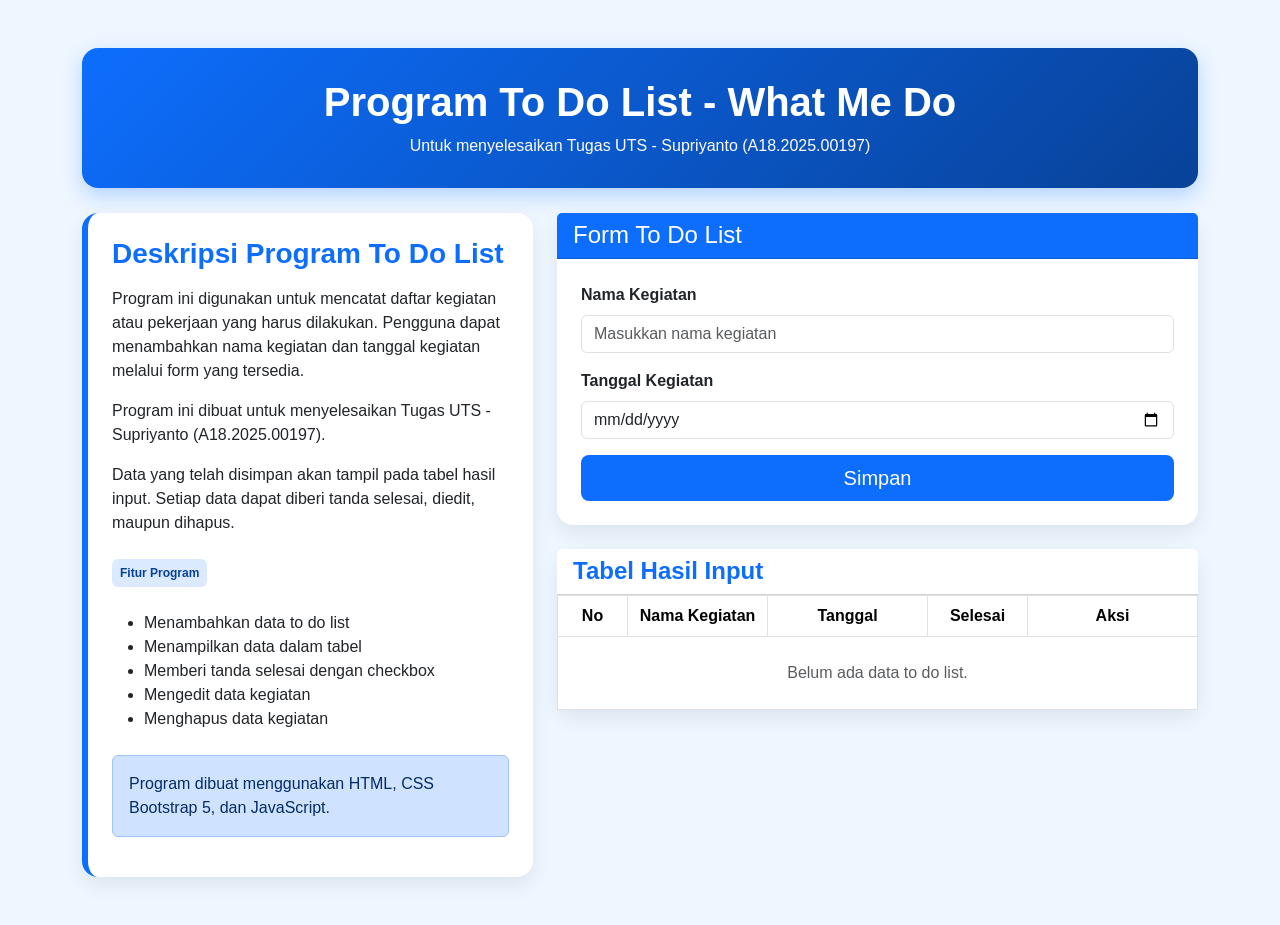
==== index.html @ 5c38e244 "upload ke github" ====
<!doctype html>
<html lang="id">

<head>
    <meta charset="utf-8">
    <meta name="viewport" content="width=device-width, initial-scale=1">
    <title>To Do List Bootstrap 5</title>

    <!-- Bootstrap 5 CSS -->
    <link href="https://cdn.jsdelivr.net/npm/bootstrap@5.3.3/dist/css/bootstrap.min.css" rel="stylesheet">
    <link rel="stylesheet" href="style.css">
</head>

<body>

    <div class="container my-5">

        <!-- Header -->
        <div class="page-header text-center">
            <h1 class="fw-bold mb-2">Program To Do List - What Me Do</h1>
            <p class="mb-0">Untuk menyelesaikan Tugas UTS - Supriyanto (A18.2025.00197)</p>
        </div>

        <div class="row g-4">

            <!-- Kolom Kiri -->
            <div class="col-lg-5">
                <div class="card card-custom description-box h-100">
                    <div class="card-body p-4">
                        <h3 class="fw-bold text-primary mb-3">Deskripsi Program To Do List</h3>

                        <p>
                            Program ini digunakan untuk mencatat daftar kegiatan atau pekerjaan
                            yang harus dilakukan. Pengguna dapat menambahkan nama kegiatan dan
                            tanggal kegiatan melalui form yang tersedia.
                        </p>

                        <p>
                            Program ini dibuat untuk menyelesaikan Tugas UTS - Supriyanto
                            (A18.2025.00197).
                        </p>

                        <p>
                            Data yang telah disimpan akan tampil pada tabel hasil input. Setiap data
                            dapat diberi tanda selesai, diedit, maupun dihapus.
                        </p>

                        <div class="mt-4">
                            <span class="badge badge-blue p-2 mb-2">Fitur Program</span>

                            <ul class="mt-3">
                                <li>Menambahkan data to do list</li>
                                <li>Menampilkan data dalam tabel</li>
                                <li>Memberi tanda selesai dengan checkbox</li>
                                <li>Mengedit data kegiatan</li>
                                <li>Menghapus data kegiatan</li>
                            </ul>
                        </div>

                        <div class="alert alert-primary mt-4">
                            Program dibuat menggunakan HTML, CSS Bootstrap 5, dan JavaScript.
                        </div>
                    </div>
                </div>
            </div>

            <div class="col-lg-7">
                <div class="card card-custom form-box mb-4">
                    <div class="card-header bg-primary text-white">
                        <h4 class="mb-0">Form To Do List</h4>
                    </div>

                    <div class="card-body p-4">
                        <form id="todoForm">
                            <input type="hidden" id="editIndex">

                            <div class="mb-3">
                                <label for="namaTodo" class="form-label fw-semibold">Nama Kegiatan</label>
                                <input type="text" class="form-control" id="namaTodo"
                                    placeholder="Masukkan nama kegiatan">
                            </div>

                            <div class="mb-3">
                                <label for="tanggalTodo" class="form-label fw-semibold">Tanggal Kegiatan</label>
                                <input type="date" class="form-control" id="tanggalTodo">
                            </div>

                            <div class="d-grid">
                                <button type="submit" class="btn btn-blue btn-lg" id="btnSimpan">
                                    Simpan
                                </button>
                            </div>
                        </form>
                    </div>
                </div>

                <div class="card card-custom">
                    <div class="card-header bg-white">
                        <h4 class="mb-0 text-primary fw-bold">Tabel Hasil Input</h4>
                    </div>

                    <div class="card-body p-0">
                        <div class="table-responsive">
                            <table class="table table-bordered table-hover align-middle mb-0">
                                <thead class="text-center">
                                    <tr>
                                        <th style="width: 70px;">No</th>
                                        <th>Nama Kegiatan</th>
                                        <th style="width: 160px;">Tanggal</th>
                                        <th style="width: 100px;">Selesai</th>
                                        <th style="width: 170px;">Aksi</th>
                                    </tr>
                                </thead>
                                <tbody id="todoTable">
                                    <tr>
                                        <td colspan="5" class="text-center text-muted py-4">
                                            Belum ada data to do list.
                                        </td>
                                    </tr>
                                </tbody>
                            </table>
                        </div>
                    </div>
                </div>

            </div>
        </div>
    </div>

    <script src="https://cdn.jsdelivr.net/npm/bootstrap@5.3.3/dist/js/bootstrap.bundle.min.js"></script>
    <script src="/script.js"></script>

</body>

</html>
---- style.css ----
body {
    background: #eef6ff;
    font-family: Arial, sans-serif;
}

.page-header {
    background: linear-gradient(135deg, #0d6efd, #084298);
    color: white;
    padding: 30px;
    border-radius: 16px;
    margin-bottom: 25px;
    box-shadow: 0 8px 20px rgba(13, 110, 253, 0.25);
}

.card-custom {
    border: none;
    border-radius: 16px;
    box-shadow: 0 8px 20px rgba(0, 0, 0, 0.08);
}

.description-box {
    min-height: 430px;
    background: white;
    border-left: 6px solid #0d6efd;
}

.form-box {
    background: white;
}

.table thead {
    background: #0d6efd;
    color: white;
}

.btn-blue {
    background: #0d6efd;
    color: white;
    border: none;
}

.btn-blue:hover {
    background: #084298;
    color: white;
}

.completed {
    text-decoration: line-through;
    color: #6c757d;
}

.badge-blue {
    background: #dbeafe;
    color: #084298;
}
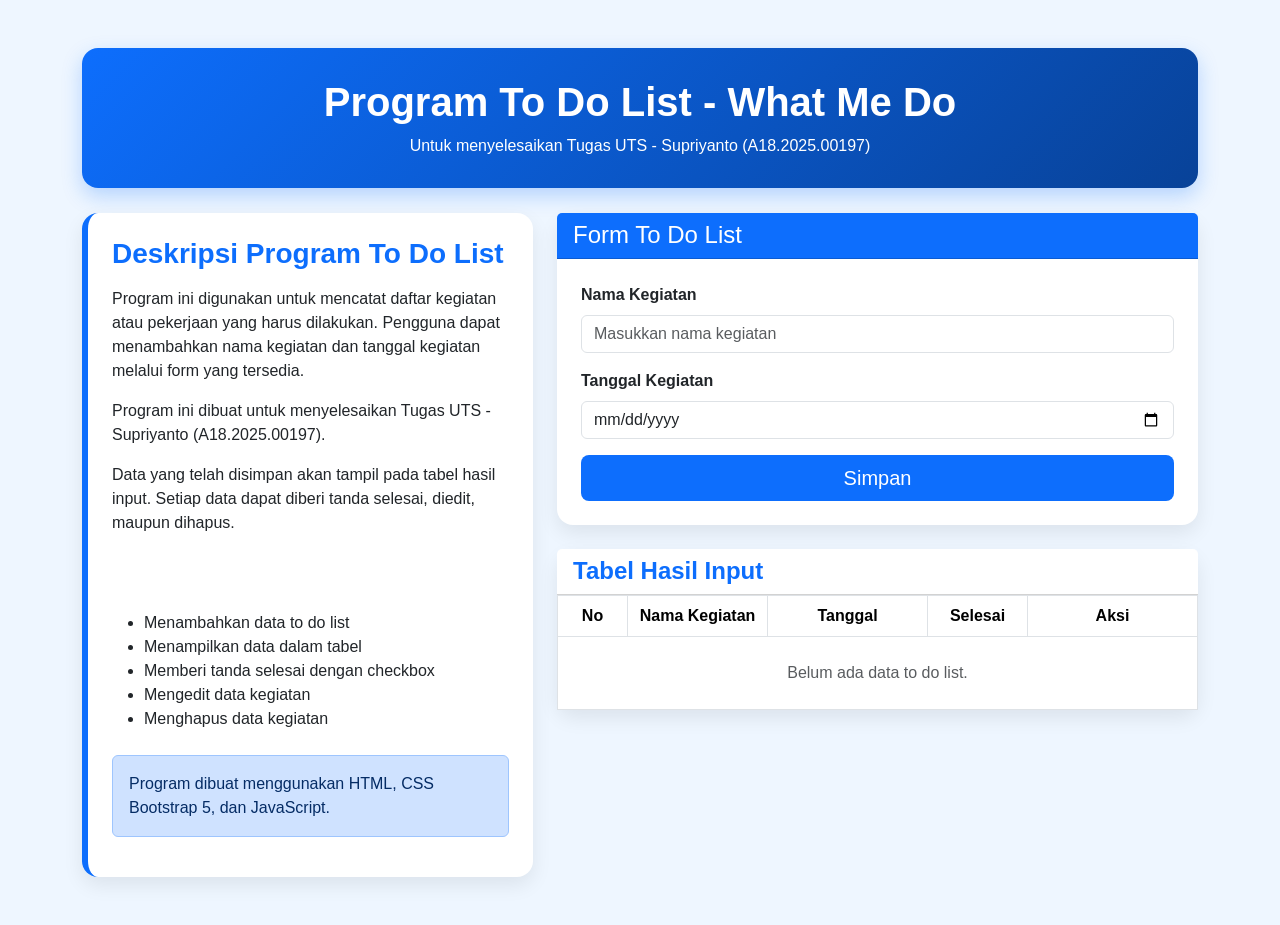
==== commit c887f12c: "upload ke githubs" ====
--- a/index.html
+++ b/index.html
@@ -15,7 +15,6 @@
 
     <div class="container my-5">
 
-        <!-- Header -->
         <div class="page-header text-center">
             <h1 class="fw-bold mb-2">Program To Do List - What Me Do</h1>
             <p class="mb-0">Untuk menyelesaikan Tugas UTS - Supriyanto (A18.2025.00197)</p>
@@ -23,7 +22,6 @@
 
         <div class="row g-4">
 
-            <!-- Kolom Kiri -->
             <div class="col-lg-5">
                 <div class="card card-custom description-box h-100">
                     <div class="card-body p-4">
@@ -46,7 +44,7 @@
                         </p>
 
                         <div class="mt-4">
-                            <span class="badge badge-blue p-2 mb-2">Fitur Program</span>
+                            <span class="badge badge-dark p-2 mb-2">Fitur Program</span>
 
                             <ul class="mt-3">
                                 <li>Menambahkan data to do list</li>
@@ -131,5 +129,4 @@
     <script src="/script.js"></script>
 
 </body>
-
 </html>
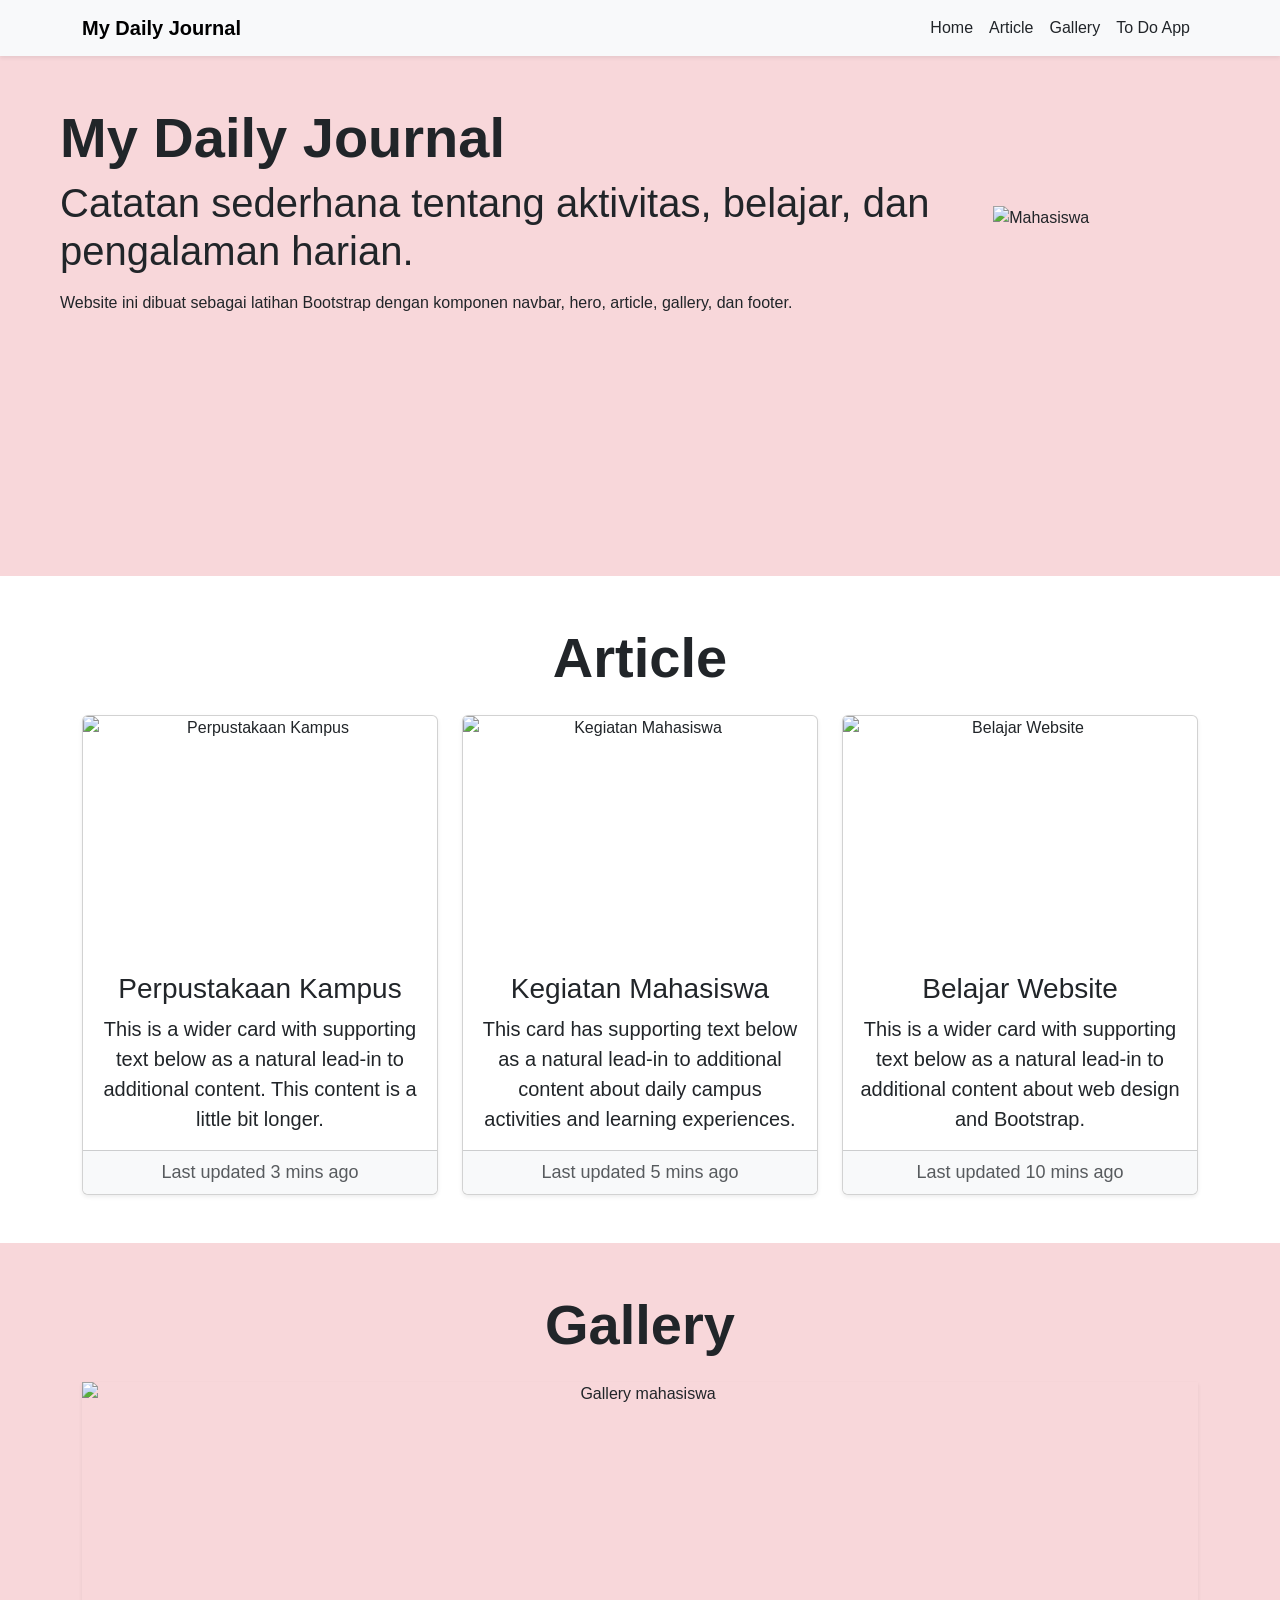
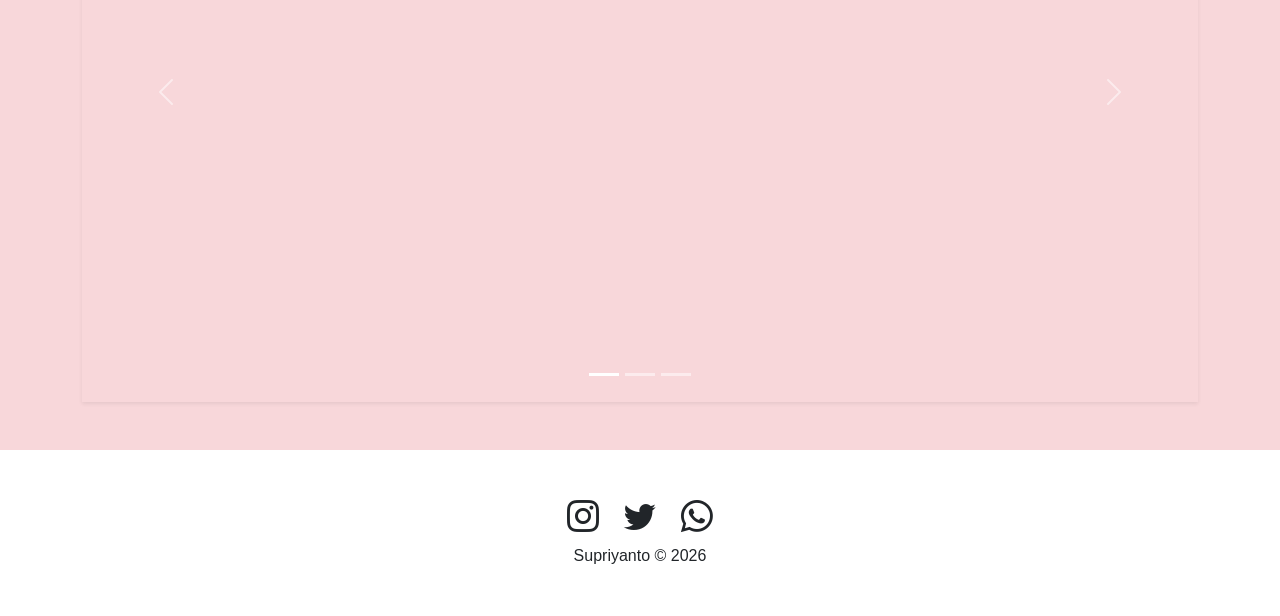
==== commit 954e9556: "menambah tugas yang lain" ====
--- a/index.html
+++ b/index.html
@@ -4,129 +4,265 @@
 <head>
     <meta charset="utf-8">
     <meta name="viewport" content="width=device-width, initial-scale=1">
-    <title>To Do List Bootstrap 5</title>
-
-    <!-- Bootstrap 5 CSS -->
+    <title>My Daily Journal</title>
+
+    <link rel="icon" href="https://cdn-icons-png.flaticon.com/512/3135/3135715.png">
+
     <link href="https://cdn.jsdelivr.net/npm/bootstrap@5.3.3/dist/css/bootstrap.min.css" rel="stylesheet">
-    <link rel="stylesheet" href="style.css">
+
+    <link href="https://cdn.jsdelivr.net/npm/bootstrap-icons@1.11.3/font/bootstrap-icons.css" rel="stylesheet">
+
+    <style>
+        body {
+            font-family: Arial, Helvetica, sans-serif;
+        }
+
+        #hero {
+            min-height: 520px;
+            display: flex;
+        }
+
+        section {
+            scroll-margin-top: 80px;
+        }
+
+        .hero-img {
+            max-width: 300px;
+        }
+
+        .article-img {
+            height: 220px;
+            object-fit: cover;
+        }
+
+        .carousel-img {
+            height: 620px;
+            object-fit: cover;
+        }
+
+        .article-img {
+            height: 240px;
+            object-fit: cover;
+        }
+
+        .card {
+            overflow: hidden;
+        }
+
+        .card-title {
+            font-size: 28px;
+        }
+
+        .card-text {
+            line-height: 1.5;
+        }
+
+        .card-footer {
+            background-color: #f8f9fa;
+            font-size: 18px;
+        }
+
+        footer a {
+            text-decoration: none;
+        }
+
+        @media (max-width: 768px) {
+            .carousel-img {
+                height: 360px;
+            }
+
+            .hero-img {
+                max-width: 240px;
+            }
+        }
+    </style>
 </head>
 
 <body>
 
-    <div class="container my-5">
-
-        <div class="page-header text-center">
-            <h1 class="fw-bold mb-2">Program To Do List - What Me Do</h1>
-            <p class="mb-0">Untuk menyelesaikan Tugas UTS - Supriyanto (A18.2025.00197)</p>
-        </div>
-
-        <div class="row g-4">
-
-            <div class="col-lg-5">
-                <div class="card card-custom description-box h-100">
-                    <div class="card-body p-4">
-                        <h3 class="fw-bold text-primary mb-3">Deskripsi Program To Do List</h3>
-
-                        <p>
-                            Program ini digunakan untuk mencatat daftar kegiatan atau pekerjaan
-                            yang harus dilakukan. Pengguna dapat menambahkan nama kegiatan dan
-                            tanggal kegiatan melalui form yang tersedia.
-                        </p>
-
-                        <p>
-                            Program ini dibuat untuk menyelesaikan Tugas UTS - Supriyanto
-                            (A18.2025.00197).
-                        </p>
-
-                        <p>
-                            Data yang telah disimpan akan tampil pada tabel hasil input. Setiap data
-                            dapat diberi tanda selesai, diedit, maupun dihapus.
-                        </p>
-
-                        <div class="mt-4">
-                            <span class="badge badge-dark p-2 mb-2">Fitur Program</span>
-
-                            <ul class="mt-3">
-                                <li>Menambahkan data to do list</li>
-                                <li>Menampilkan data dalam tabel</li>
-                                <li>Memberi tanda selesai dengan checkbox</li>
-                                <li>Mengedit data kegiatan</li>
-                                <li>Menghapus data kegiatan</li>
-                            </ul>
-                        </div>
-
-                        <div class="alert alert-primary mt-4">
-                            Program dibuat menggunakan HTML, CSS Bootstrap 5, dan JavaScript.
-                        </div>
-                    </div>
-                </div>
-            </div>
-
-            <div class="col-lg-7">
-                <div class="card card-custom form-box mb-4">
-                    <div class="card-header bg-primary text-white">
-                        <h4 class="mb-0">Form To Do List</h4>
-                    </div>
-
-                    <div class="card-body p-4">
-                        <form id="todoForm">
-                            <input type="hidden" id="editIndex">
-
-                            <div class="mb-3">
-                                <label for="namaTodo" class="form-label fw-semibold">Nama Kegiatan</label>
-                                <input type="text" class="form-control" id="namaTodo"
-                                    placeholder="Masukkan nama kegiatan">
-                            </div>
-
-                            <div class="mb-3">
-                                <label for="tanggalTodo" class="form-label fw-semibold">Tanggal Kegiatan</label>
-                                <input type="date" class="form-control" id="tanggalTodo">
-                            </div>
-
-                            <div class="d-grid">
-                                <button type="submit" class="btn btn-blue btn-lg" id="btnSimpan">
-                                    Simpan
-                                </button>
-                            </div>
-                        </form>
-                    </div>
-                </div>
-
-                <div class="card card-custom">
-                    <div class="card-header bg-white">
-                        <h4 class="mb-0 text-primary fw-bold">Tabel Hasil Input</h4>
-                    </div>
-
-                    <div class="card-body p-0">
-                        <div class="table-responsive">
-                            <table class="table table-bordered table-hover align-middle mb-0">
-                                <thead class="text-center">
-                                    <tr>
-                                        <th style="width: 70px;">No</th>
-                                        <th>Nama Kegiatan</th>
-                                        <th style="width: 160px;">Tanggal</th>
-                                        <th style="width: 100px;">Selesai</th>
-                                        <th style="width: 170px;">Aksi</th>
-                                    </tr>
-                                </thead>
-                                <tbody id="todoTable">
-                                    <tr>
-                                        <td colspan="5" class="text-center text-muted py-4">
-                                            Belum ada data to do list.
-                                        </td>
-                                    </tr>
-                                </tbody>
-                            </table>
-                        </div>
-                    </div>
-                </div>
-
-            </div>
-        </div>
-    </div>
+    <nav class="navbar navbar-expand-lg bg-body-tertiary sticky-top shadow-sm">
+        <div class="container">
+            <a class="navbar-brand fw-semibold" href="#">My Daily Journal</a>
+
+            <button class="navbar-toggler" type="button" data-bs-toggle="collapse" data-bs-target="#navbarMenu"
+                aria-controls="navbarMenu" aria-expanded="false" aria-label="Toggle navigation">
+                <span class="navbar-toggler-icon"></span>
+            </button>
+
+            <div class="collapse navbar-collapse" id="navbarMenu">
+                <ul class="navbar-nav ms-auto mb-2 mb-lg-0 text-dark">
+                    <li class="nav-item">
+                        <a class="nav-link text-dark" href="#">Home</a>
+                    </li>
+
+                    <li class="nav-item">
+                        <a class="nav-link text-dark" href="#article">Article</a>
+                    </li>
+
+                    <li class="nav-item">
+                        <a class="nav-link text-dark" href="#gallery">Gallery</a>
+                    </li>
+                    <li class="nav-item">
+                        <a class="nav-link text-dark" href="/to-do.html">To Do App</a>
+                    </li>
+                </ul>
+            </div>
+        </div>
+    </nav>
+
+    <section id="hero" class="text-center text-sm-start p-5 bg-danger-subtle">
+        <div class="container-fluid">
+            <div class="d-sm-flex flex-sm-row-reverse align-items-center">
+                <img src="https://images.unsplash.com/photo-1519389950473-47ba0277781c?auto=format&fit=crop&w=700&q=80"
+                    alt="Mahasiswa" class="img-fluid hero-img mb-4 mb-sm-0" width="300">
+
+                <div>
+                    <h1 class="fw-bold display-4">My Daily Journal</h1>
+                    <h4 class="lead display-6">Catatan sederhana tentang aktivitas, belajar, dan pengalaman harian.</h4>
+                    <p class="mt-3">
+                        Website ini dibuat sebagai latihan Bootstrap dengan komponen navbar, hero, article, gallery,
+                        dan footer.
+                    </p>
+                </div>
+            </div>
+        </div>
+    </section>
+
+
+    <section id="article" class="text-center p-5">
+        <div class="container">
+            <h1 class="fw-bold display-4 pb-3">Article</h1>
+
+            <div class="row justify-content-center g-4">
+                <div class="col-md-4">
+                    <div class="card h-100 shadow-sm">
+                        <img src="https://images.unsplash.com/photo-1521587760476-6c12a4b040da?auto=format&fit=crop&w=700&q=80"
+                            class="card-img-top article-img" alt="Perpustakaan Kampus">
+
+                        <div class="card-body text-center">
+                            <h3 class="card-title">Perpustakaan Kampus</h3>
+                            <p class="card-text fs-5">
+                                This is a wider card with supporting text below as a natural lead-in
+                                to additional content. This content is a little bit longer.
+                            </p>
+                        </div>
+
+                        <div class="card-footer text-center text-body-secondary">
+                            Last updated 3 mins ago
+                        </div>
+                    </div>
+                </div>
+
+                <div class="col-md-4">
+                    <div class="card h-100 shadow-sm">
+                        <img src="https://images.unsplash.com/photo-1523240795612-9a054b0db644?auto=format&fit=crop&w=700&q=80"
+                            class="card-img-top article-img" alt="Kegiatan Mahasiswa">
+
+                        <div class="card-body text-center">
+                            <h3 class="card-title">Kegiatan Mahasiswa</h3>
+                            <p class="card-text fs-5">
+                                This card has supporting text below as a natural lead-in to additional
+                                content about daily campus activities and learning experiences.
+                            </p>
+                        </div>
+
+                        <div class="card-footer text-center text-body-secondary">
+                            Last updated 5 mins ago
+                        </div>
+                    </div>
+                </div>
+
+                <div class="col-md-4">
+                    <div class="card h-100 shadow-sm">
+                        <img src="https://images.unsplash.com/photo-1498050108023-c5249f4df085?auto=format&fit=crop&w=700&q=80"
+                            class="card-img-top article-img" alt="Belajar Website">
+
+                        <div class="card-body text-center">
+                            <h3 class="card-title">Belajar Website</h3>
+                            <p class="card-text fs-5">
+                                This is a wider card with supporting text below as a natural lead-in
+                                to additional content about web design and Bootstrap.
+                            </p>
+                        </div>
+
+                        <div class="card-footer text-center text-body-secondary">
+                            Last updated 10 mins ago
+                        </div>
+                    </div>
+                </div>
+            </div>
+        </div>
+    </section>
+    <section id="gallery" class="text-center p-5 bg-danger-subtle">
+        <div class="container">
+            <h1 class="fw-bold display-4 pb-3">Gallery</h1>
+
+            <div id="carouselGallery" class="carousel slide shadow-sm" data-bs-ride="carousel">
+                <div class="carousel-indicators">
+                    <button type="button" data-bs-target="#carouselGallery" data-bs-slide-to="0" class="active"
+                        aria-current="true" aria-label="Slide 1"></button>
+                    <button type="button" data-bs-target="#carouselGallery" data-bs-slide-to="1"
+                        aria-label="Slide 2"></button>
+                    <button type="button" data-bs-target="#carouselGallery" data-bs-slide-to="2"
+                        aria-label="Slide 3"></button>
+                </div>
+
+                <div class="carousel-inner">
+                    <div class="carousel-item active">
+                        <img src="https://images.unsplash.com/photo-1523240795612-9a054b0db644?auto=format&fit=crop&w=1600&q=80"
+                            class="d-block w-100 carousel-img" alt="Gallery mahasiswa">
+                    </div>
+
+                    <div class="carousel-item">
+                        <img src="https://images.unsplash.com/photo-1517486808906-6ca8b3f04846?auto=format&fit=crop&w=1600&q=80"
+                            class="d-block w-100 carousel-img" alt="Gallery belajar bersama">
+                    </div>
+
+                    <div class="carousel-item">
+                        <img src="https://images.unsplash.com/photo-1523050854058-8df90110c9f1?auto=format&fit=crop&w=1600&q=80"
+                            class="d-block w-100 carousel-img" alt="Gallery kampus">
+                    </div>
+                </div>
+
+                <button class="carousel-control-prev" type="button" data-bs-target="#carouselGallery"
+                    data-bs-slide="prev">
+                    <span class="carousel-control-prev-icon" aria-hidden="true"></span>
+                    <span class="visually-hidden">Sebelumnya</span>
+                </button>
+
+                <button class="carousel-control-next" type="button" data-bs-target="#carouselGallery"
+                    data-bs-slide="next">
+                    <span class="carousel-control-next-icon" aria-hidden="true"></span>
+                    <span class="visually-hidden">Berikutnya</span>
+                </button>
+            </div>
+        </div>
+    </section>
+
+
+    <footer class="text-center p-5">
+        <div>
+            <a href="#" target="_blank" class="h2 p-2 text-dark">
+                <i class="bi bi-instagram"></i>
+            </a>
+
+            <a href="#" target="_blank" class="h2 p-2 text-dark">
+                <i class="bi bi-twitter"></i>
+            </a>
+
+            <a href="#" target="_blank" class="h2 p-2 text-dark">
+                <i class="bi bi-whatsapp"></i>
+            </a>
+        </div>
+
+        <div class="mt-2">
+            Supriyanto © 2026
+        </div>
+    </footer>
+
 
     <script src="https://cdn.jsdelivr.net/npm/bootstrap@5.3.3/dist/js/bootstrap.bundle.min.js"></script>
-    <script src="/script.js"></script>
 
 </body>
+
 </html>
